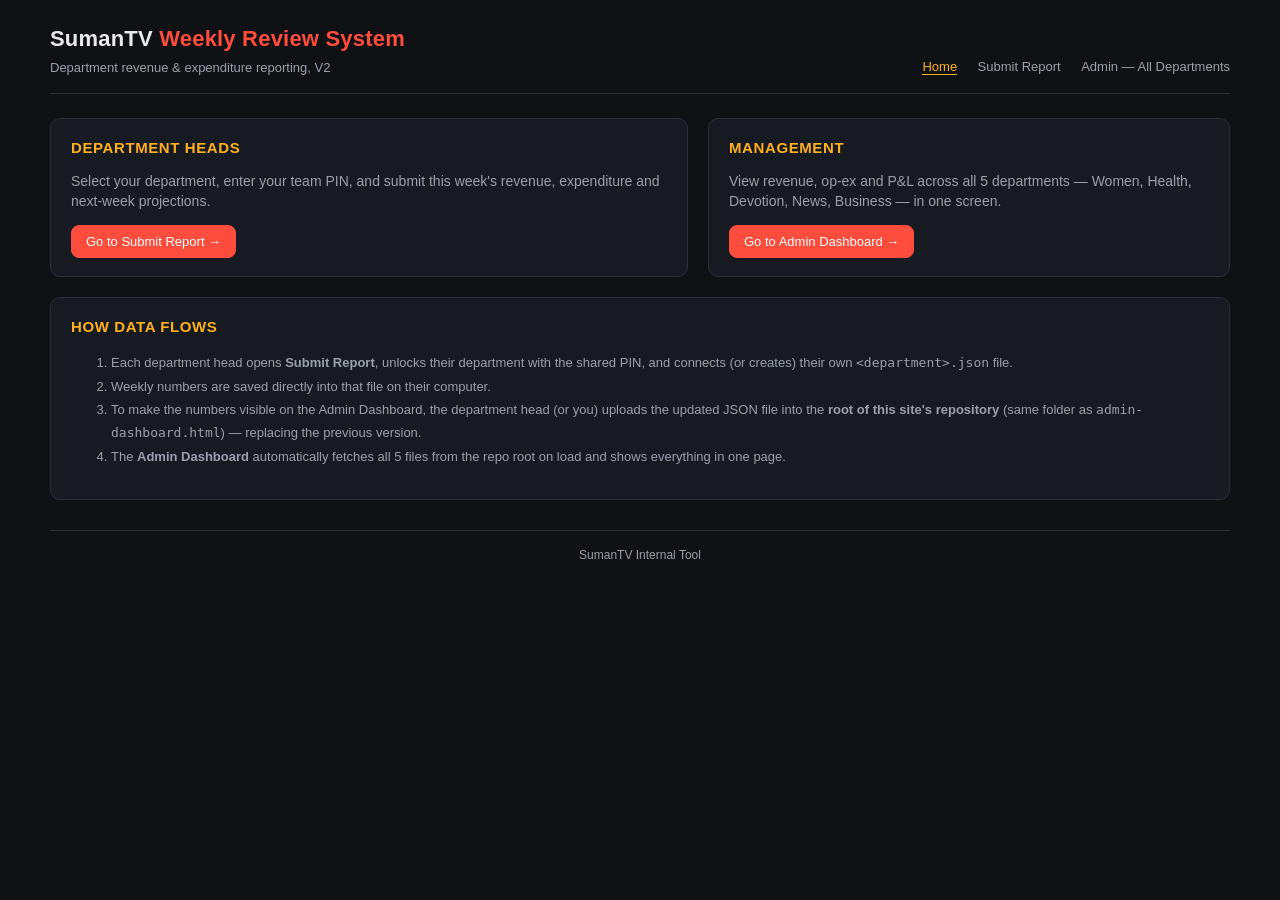
==== index.html @ 62e5936d "Add files via upload" ====
<!DOCTYPE html>
<html lang="en">
<head>
<meta charset="UTF-8">
<meta name="viewport" content="width=device-width, initial-scale=1.0">
<title>SumanTV — Weekly Review System</title>
<link rel="stylesheet" href="style.css">
</head>
<body>
<div class="wrap">
  <header>
    <div>
      <h1>SumanTV <span>Weekly Review System</span></h1>
      <p>Department revenue & expenditure reporting, V2</p>
    </div>
    <nav class="pages">
      <a href="index.html" class="active">Home</a>
      <a href="department-report.html">Submit Report</a>
      <a href="admin-dashboard.html">Admin — All Departments</a>
    </nav>
  </header>

  <div class="grid">
    <div class="card">
      <h2>Department Heads</h2>
      <p style="color:var(--muted);font-size:14px;">Select your department, enter your team PIN, and submit this week's revenue, expenditure and next-week projections.</p>
      <a href="department-report.html"><button class="primary">Go to Submit Report →</button></a>
    </div>
    <div class="card">
      <h2>Management</h2>
      <p style="color:var(--muted);font-size:14px;">View revenue, op-ex and P&L across all 5 departments — Women, Health, Devotion, News, Business — in one screen.</p>
      <a href="admin-dashboard.html"><button class="primary">Go to Admin Dashboard →</button></a>
    </div>
  </div>

  <div class="card">
    <h2>How Data Flows</h2>
    <ol style="color:var(--muted);font-size:13px;line-height:1.8;">
      <li>Each department head opens <b>Submit Report</b>, unlocks their department with the shared PIN, and connects (or creates) their own <code>&lt;department&gt;.json</code> file.</li>
      <li>Weekly numbers are saved directly into that file on their computer.</li>
      <li>To make the numbers visible on the Admin Dashboard, the department head (or you) uploads the updated JSON file into the <b>root of this site's repository</b> (same folder as <code>admin-dashboard.html</code>) — replacing the previous version.</li>
      <li>The <b>Admin Dashboard</b> automatically fetches all 5 files from the repo root on load and shows everything in one page.</li>
    </ol>
  </div>

  <footer>SumanTV Internal Tool</footer>
</div>
</body>
</html>
---- style.css ----
:root{
  --bg:#0f1115;
  --panel:#171a21;
  --panel2:#1e222b;
  --border:#2a2f3a;
  --text:#e8eaed;
  --muted:#9aa0ac;
  --accent:#ff4d3d;
  --accent2:#ffb020;
  --good:#3ddc84;
  --bad:#ff5c5c;
  --radius:10px;
}
*{box-sizing:border-box;}
body{
  margin:0;
  font-family:-apple-system,BlinkMacSystemFont,"Segoe UI",Roboto,Helvetica,Arial,sans-serif;
  background:var(--bg);
  color:var(--text);
  padding:24px;
  line-height:1.4;
}
.wrap{max-width:1180px;margin:0 auto;}
header{
  display:flex;justify-content:space-between;align-items:flex-end;
  flex-wrap:wrap;gap:12px;margin-bottom:24px;border-bottom:1px solid var(--border);padding-bottom:16px;
}
header h1{margin:0;font-size:22px;letter-spacing:.2px;}
header h1 span{color:var(--accent);}
header p{margin:4px 0 0;color:var(--muted);font-size:13px;}
nav.pages a{color:var(--muted);text-decoration:none;font-size:13px;margin-left:16px;border-bottom:1px solid transparent;}
nav.pages a:hover, nav.pages a.active{color:var(--accent2);border-color:var(--accent2);}

.filebar{
  display:flex;gap:8px;align-items:center;flex-wrap:wrap;
  background:var(--panel);border:1px solid var(--border);border-radius:var(--radius);
  padding:10px 12px;margin-bottom:20px;font-size:13px;
}
.filebar .status{color:var(--muted);flex:1;min-width:200px;}
.filebar .status b{color:var(--good);}
button{
  cursor:pointer;border:1px solid var(--border);background:var(--panel2);color:var(--text);
  padding:8px 14px;border-radius:8px;font-size:13px;font-weight:500;transition:.15s;
}
button:hover{border-color:var(--accent);}
button.primary{background:var(--accent);border-color:var(--accent);color:#fff;}
button.primary:hover{background:#e6432f;}
button.ghost{background:transparent;}
button.small{padding:5px 10px;font-size:12px;}
button.danger:hover{border-color:var(--bad);color:var(--bad);}
input[type=file]{display:none;}

.grid{display:grid;grid-template-columns:1.1fr .9fr;gap:20px;}
@media(max-width:900px){.grid{grid-template-columns:1fr;}}

.card{
  background:var(--panel);border:1px solid var(--border);border-radius:var(--radius);
  padding:18px 20px;margin-bottom:20px;
}
.card h2{margin:0 0 14px;font-size:15px;color:var(--accent2);text-transform:uppercase;letter-spacing:.6px;}
.card h3{margin:18px 0 8px;font-size:13px;color:var(--muted);text-transform:uppercase;letter-spacing:.5px;}

.fields{display:grid;grid-template-columns:1fr 1fr;gap:12px;}
.field{display:flex;flex-direction:column;gap:4px;}
.field.full{grid-column:1/-1;}
.field label{font-size:12px;color:var(--muted);}
.field input,.field select{
  background:var(--panel2);border:1px solid var(--border);color:var(--text);
  padding:8px 10px;border-radius:7px;font-size:14px;
}
.field input:focus,.field select:focus{outline:none;border-color:var(--accent);}

.calc-line{display:flex;justify-content:space-between;font-size:13px;color:var(--muted);padding:3px 0;}
.calc-line b{color:var(--text);}
.pnl-box{
  margin-top:12px;padding:12px 14px;border-radius:8px;background:var(--panel2);
  display:flex;justify-content:space-between;align-items:center;font-size:15px;font-weight:600;
}
.pnl-box.pos{border:1px solid var(--good);color:var(--good);}
.pnl-box.neg{border:1px solid var(--bad);color:var(--bad);}

table{width:100%;border-collapse:collapse;font-size:13px;}
th,td{text-align:left;padding:8px 8px;border-bottom:1px solid var(--border);}
th{color:var(--muted);font-weight:600;font-size:11px;text-transform:uppercase;letter-spacing:.4px;}
tr:hover td{background:rgba(255,255,255,.02);}
.plist{display:flex;flex-direction:column;gap:8px;margin-top:8px;}
.prow{display:grid;grid-template-columns:1fr 140px 32px;gap:8px;align-items:center;}

.kpis{display:grid;grid-template-columns:repeat(3,1fr);gap:12px;margin-bottom:16px;}
.kpi{background:var(--panel2);border:1px solid var(--border);border-radius:8px;padding:12px;text-align:center;}
.kpi .label{font-size:11px;color:var(--muted);text-transform:uppercase;letter-spacing:.4px;}
.kpi .value{font-size:18px;font-weight:700;margin-top:4px;}
.kpi .delta{font-size:12px;margin-top:2px;}
.delta.up{color:var(--good);} .delta.down{color:var(--bad);} .delta.flat{color:var(--muted);}

.tag{display:inline-block;padding:2px 8px;border-radius:20px;font-size:11px;background:var(--panel2);border:1px solid var(--border);color:var(--muted);}
.row-actions{display:flex;gap:6px;}
.empty{color:var(--muted);font-size:13px;padding:20px 0;text-align:center;}
footer{color:var(--muted);font-size:12px;text-align:center;margin-top:30px;padding-top:16px;border-top:1px solid var(--border);}

/* Login gate */
.login-card{max-width:420px;margin:40px auto;text-align:center;}
.login-card .field{text-align:left;margin-bottom:14px;}
.dept-pill{
  display:inline-flex;align-items:center;gap:8px;background:var(--panel2);
  border:1px solid var(--border);border-radius:20px;padding:5px 12px;font-size:13px;color:var(--accent2);
}
.dept-pill button{padding:2px 8px;font-size:11px;}

/* Admin dashboard */
.dept-grid{display:grid;grid-template-columns:repeat(auto-fit,minmax(260px,1fr));gap:16px;}
.dept-card{background:var(--panel2);border:1px solid var(--border);border-radius:10px;padding:14px 16px;}
.dept-card h3{margin:0 0 10px;font-size:14px;color:var(--text);text-transform:none;letter-spacing:0;display:flex;justify-content:space-between;align-items:center;}
.dept-card .weeklabel{font-size:11px;color:var(--muted);font-weight:400;}
.bar-row{display:grid;grid-template-columns:90px 1fr 70px;gap:8px;align-items:center;margin:6px 0;font-size:12px;}
.bar-track{background:var(--bg);border-radius:6px;height:10px;overflow:hidden;}
.bar-fill{height:100%;background:linear-gradient(90deg,var(--accent),var(--accent2));}
.company-totals{display:grid;grid-template-columns:repeat(3,1fr);gap:14px;}
.company-totals .kpi .value{font-size:22px;}

@media print{
  .filebar,.card.form-card,.login-card,button,nav.pages{display:none !important;}
  body{background:#fff;color:#000;padding:0;}
  .card{border:1px solid #ccc;background:#fff;}
}
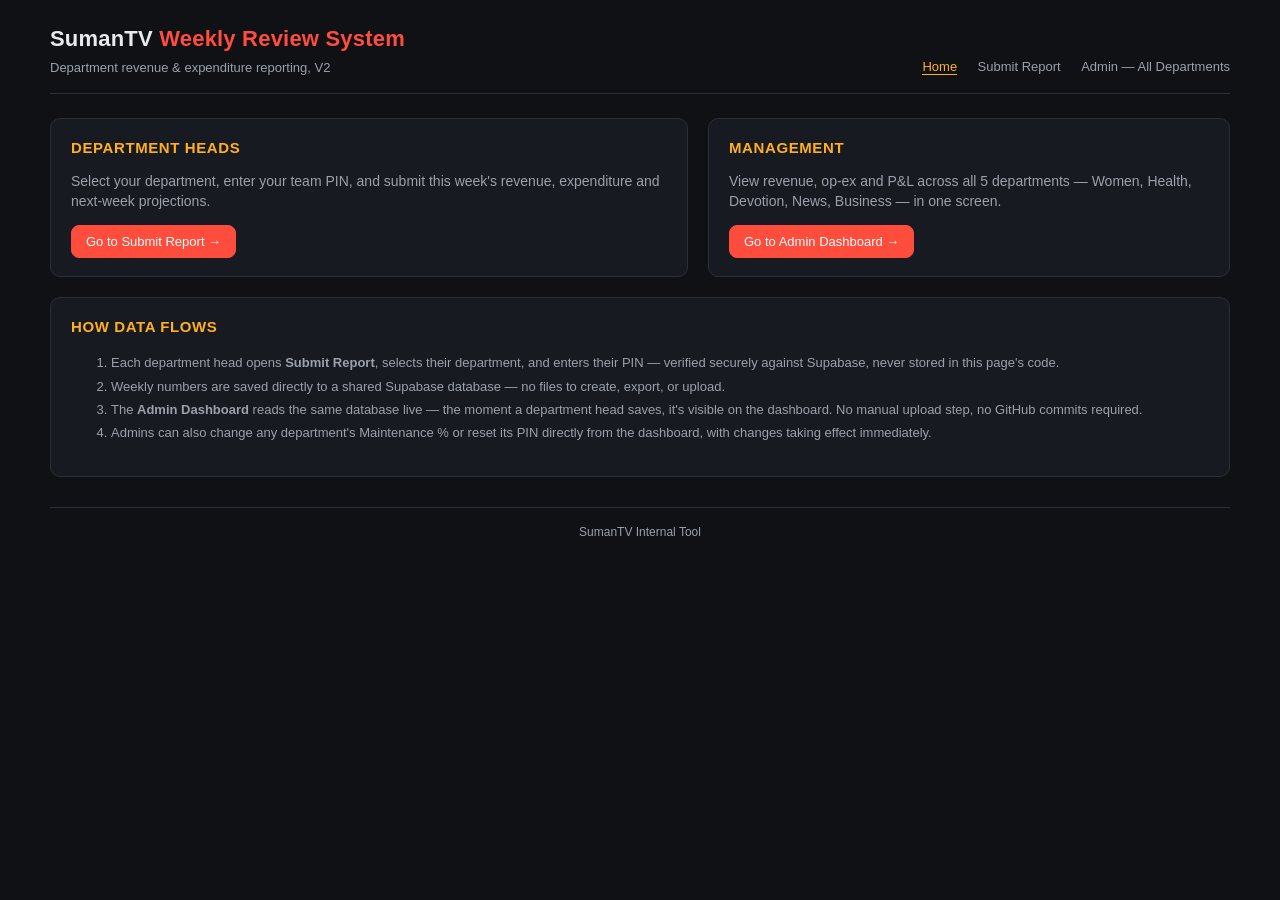
==== commit 082c8fc3: "Add files via upload" ====
--- a/index.html
+++ b/index.html
@@ -36,10 +36,10 @@
   <div class="card">
     <h2>How Data Flows</h2>
     <ol style="color:var(--muted);font-size:13px;line-height:1.8;">
-      <li>Each department head opens <b>Submit Report</b>, unlocks their department with the shared PIN, and connects (or creates) their own <code>&lt;department&gt;.json</code> file.</li>
-      <li>Weekly numbers are saved directly into that file on their computer.</li>
-      <li>To make the numbers visible on the Admin Dashboard, the department head (or you) uploads the updated JSON file into the <b>root of this site's repository</b> (same folder as <code>admin-dashboard.html</code>) — replacing the previous version.</li>
-      <li>The <b>Admin Dashboard</b> automatically fetches all 5 files from the repo root on load and shows everything in one page.</li>
+      <li>Each department head opens <b>Submit Report</b>, selects their department, and enters their PIN — verified securely against Supabase, never stored in this page's code.</li>
+      <li>Weekly numbers are saved directly to a shared Supabase database — no files to create, export, or upload.</li>
+      <li>The <b>Admin Dashboard</b> reads the same database live — the moment a department head saves, it's visible on the dashboard. No manual upload step, no GitHub commits required.</li>
+      <li>Admins can also change any department's Maintenance % or reset its PIN directly from the dashboard, with changes taking effect immediately.</li>
     </ol>
   </div>
 
